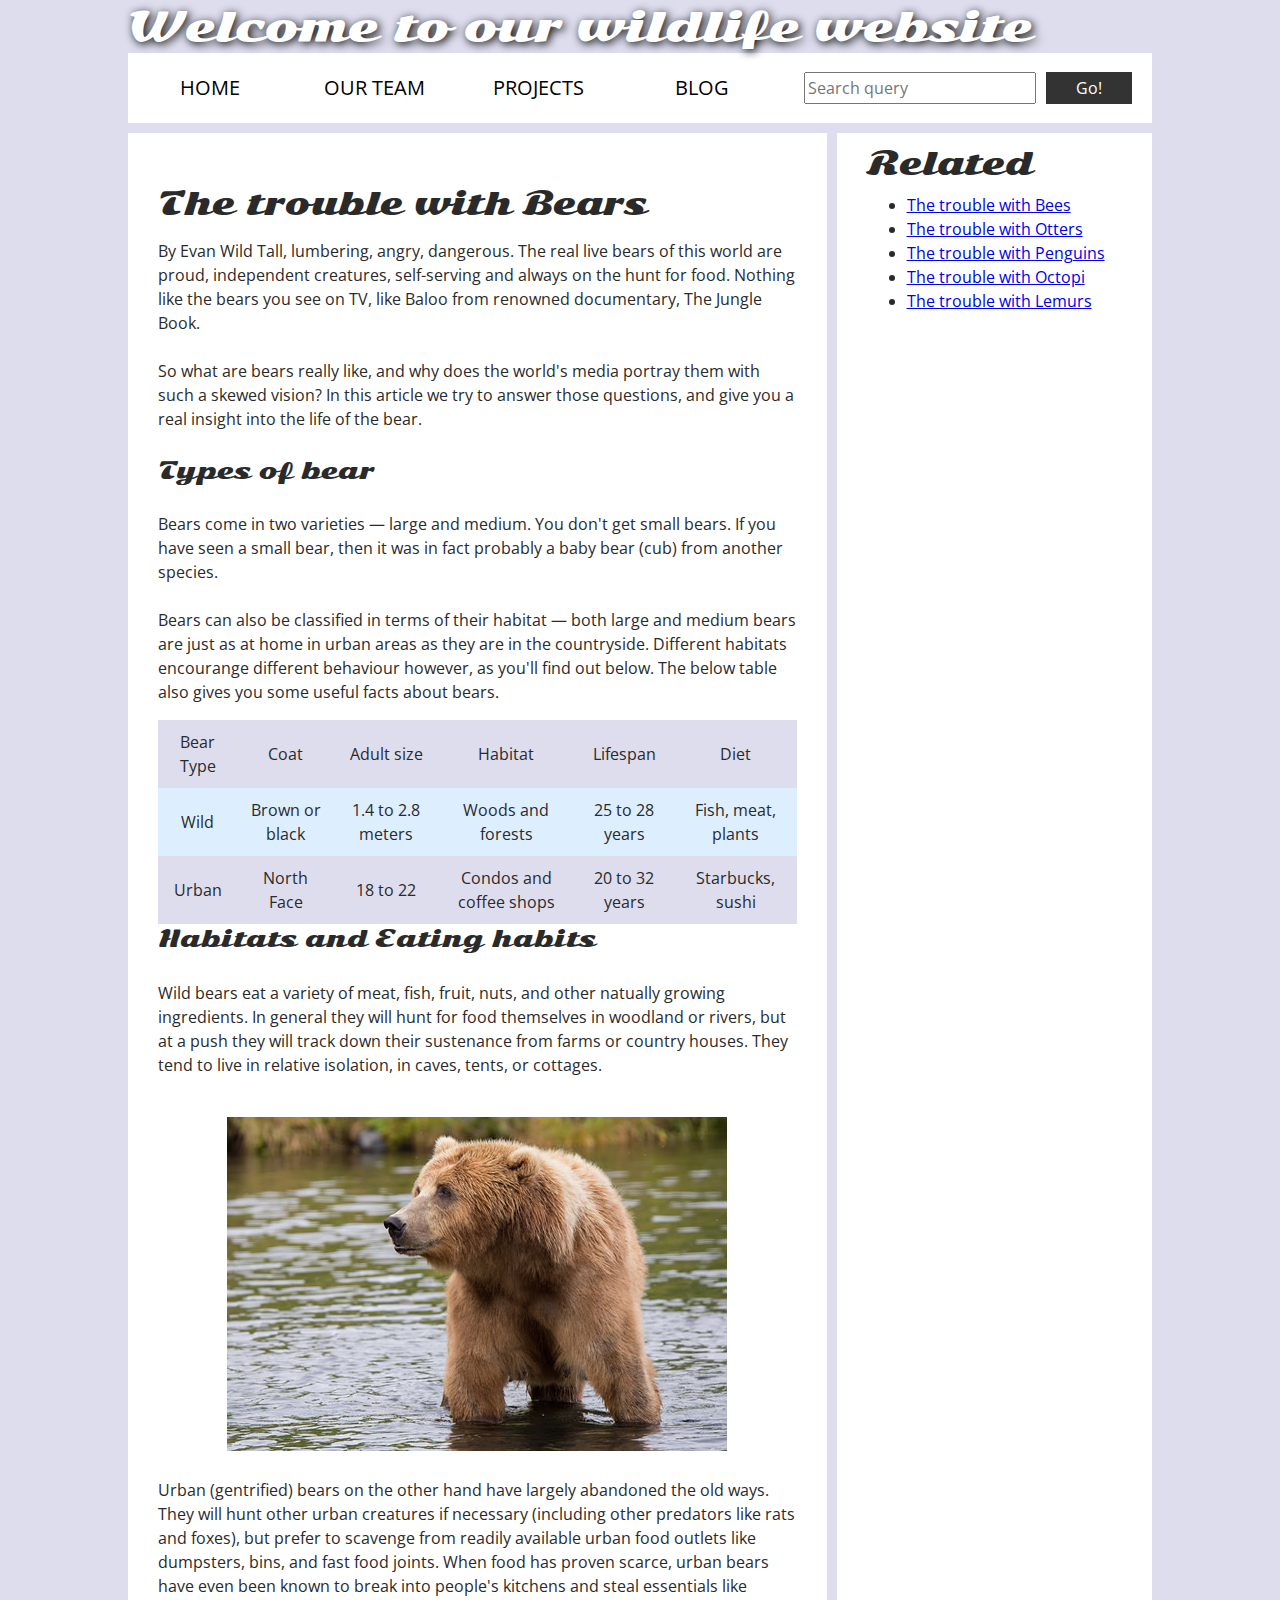
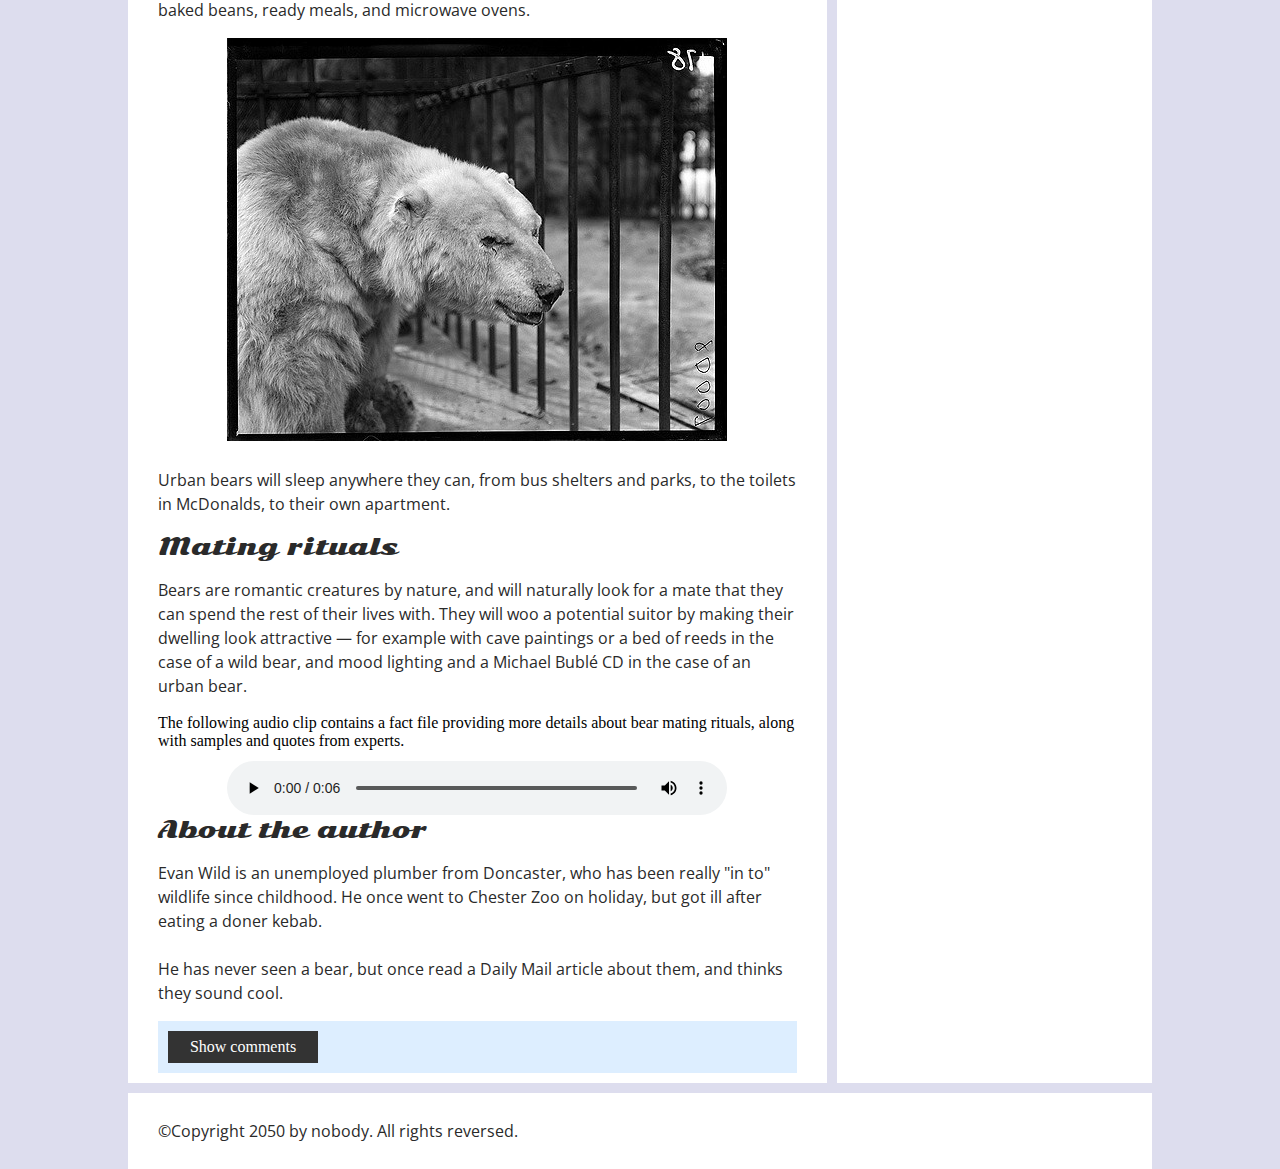
==== lab5/index.html @ 8c6c348c "Lab 5" ====
<!DOCTYPE html>
<html>
  <head>
    <meta charset="utf-8">
    <title>Accessibility assessment</title>
    <link href="https://fonts.googleapis.com/css?family=Open+Sans+Condensed:300|Sonsie+One" rel="stylesheet" type="text/css">
    <link rel="stylesheet" href="style.css">

    <!-- the below three lines are a fix to get HTML5 semantic elements working in old versions of Internet Explorer-->
    <!--[if lt IE 9]>
      <script src="http://html5shiv.googlecode.com/svn/trunk/html5.js"></script>
    <![endif]-->
  </head>

  <body>
    <div class="header">
      <font size="7">Welcome to our wildlife website</font>
    </div>

    <div class="nav">
      <ul>
        <li><a href="#">Home</a></li>
        <li><a href="#">Our team</a></li>
        <li><a href="#">Projects</a></li>
        <li><a href="#">Blog</a></li>
      </ul>    

      <form class="search">
        <input type="search" name="q" placeholder="Search query">
        <input type="submit" value="Go!">
      </form>
    </div>

    <main>
      <article>
        <font size="6"><br>The trouble with Bears</font>
        <p>
        By Evan Wild
        </pr`>
        Tall, lumbering, angry, dangerous. The real live bears of this world are proud, independent creatures, self-serving and always on the hunt for food. Nothing like the bears you see on TV, like Baloo from renowned documentary, The Jungle Book.
        <br><br>
        So what are bears really like, and why does the world's media portray them with such a skewed vision? In this article we try to answer those questions, and give you a real insight into the life of the bear.
        <br><br>
        <font size="5">Types of bear</font>
        <br><br>
        Bears come in two varieties — large and medium. You don't get small bears. If you have seen a small bear, then it was in fact probably a baby bear (cub) from another species.
        <br><br>
        Bears can also be classified in terms of their habitat — both large and medium bears are just as at home in urban areas as they are in the countryside. Different habitats encourange different behaviour however, as you'll find out below. The below table also gives you some useful facts about bears.
        <br>
        <table>
          <thead>
            <tr>
              <td>Bear Type</td>
              <td>Coat</td>
              <td>Adult size</td>
              <td>Habitat</td>
              <td>Lifespan</td>
              <td>Diet</td>
            </tr>
          </thead>
          <tbody>
            <tr>
              <td>Wild</td>
              <td>Brown or black</td>
              <td>1.4 to 2.8 meters</td>
              <td>Woods and forests</td>
              <td>25 to 28 years</td>
              <td>Fish, meat, plants</td>
            </tr>
            <tr>
              <td>Urban</td>
              <td>North Face</td>
              <td>18 to 22</td>
              <td>Condos and coffee shops</td>
              <td>20 to 32 years</td>
              <td>Starbucks, sushi</td>
            </tr>
          </tbody>
        </table>

        <font size="5">Habitats and Eating habits</font>
        <br><br><p>
        Wild bears eat a variety of meat, fish, fruit, nuts, and other natually growing ingredients. In general they will hunt for food themselves in woodland or rivers, but at a push they will track down their sustenance from farms or country houses. They tend to live in relative isolation, in caves, tents, or cottages.
        <br><br></p>
        <img src="media/wild-bear.jpg">
        <br><p>
        Urban (gentrified) bears on the other hand have largely abandoned the old ways. They will hunt other urban creatures if necessary (including other predators like rats and foxes), but prefer to scavenge from readily available urban food outlets like dumpsters, bins, and fast food joints. When food has proven scarce, urban bears have even been known to break into people's kitchens and steal essentials like baked beans, ready meals, and microwave ovens.
        <br></p>
        <img src="media/urban-bear.jpg">
        <br><p>
        Urban bears will sleep anywhere they can, from bus shelters and parks, to the toilets in McDonalds, to their own apartment.
        <br></p>
        <font size="5">Mating rituals</font>
        <br><p>
        Bears are romantic creatures by nature, and will naturally look for a mate that they can spend the rest of their lives with. They will woo a potential suitor by making their dwelling look attractive — for example with cave paintings or a bed of reeds in the case of a wild bear, and mood lighting and a Michael Bublé CD in the case of an urban bear.
        <br></p>
        <font size="3">The following audio clip contains a fact file providing more details about bear mating rituals, along with samples and quotes from experts.</font>
        <br><br>
        <audio controls>
          <source src="media/bear.mp3" type="audio/mp3">
          <source src="media/bear.ogg" type="audio/ogg">
          <p>It looks like your browser doesn't support HTML5 audio players.</p>
        </audio>

        <aside>

          <font size="5">About the author</font>
        <br><p>
          Evan Wild is an unemployed plumber from Doncaster, who has been really "in to" wildlife since childhood. He once went to Chester Zoo on holiday, but got ill after eating a doner kebab.
        <br><br>
          He has never seen a bear, but once read a Daily Mail article about them, and thinks they sound cool.

        </aside>
        <section class="comments">
          <div class="show-hide">Show comments</div>

          <div class="comment-wrapper">

            <font size="6">Add comment</font>

            <form class="comment-form">
              <div class="flex-pair">
                Your name:
                <input type="text" name="name" id="name" placeholder="Enter your name">
              </div>
              <div class="flex-pair">
                Your comment:
                <input type="text" name="comment" id="comment" placeholder="Enter your comment">
              </div>
              <div>
                <input type="submit" value="Submit comment">
              </div>
            </form>

            <font size="6">Comments</font>

            <ul class="comment-container">

              <li>

                <p>Bob Fossil</p>

                <p>Oh I am so glad you taught me all about the big brown angry guys in the woods. With their sniffing little noses and their bad attitudes, they can sure be a menace — I was thinking of putting them all in a truck and driving them outta here. I run a zoo, you know.</p>

              </li>

            </ul>

          </div>
        </section>
      </article>

      <div class="secondary">
        <font size="6">Related</font>

        <ul>
          <li><a href="#">The trouble with Bees</a></li>
          <li><a href="#">The trouble with Otters</a></li>
          <li><a href="#">The trouble with Penguins</a></li>
          <li><a href="#">The trouble with Octopi</a></li>
          <li><a href="#">The trouble with Lemurs</a></li>
        </ul>
      </div>
    </main>

    <footer>
      <p>©Copyright 2050 by nobody. All rights reversed.</p>
    </footer>

    <script src="main.js"></script>

  </body>
</html>
---- lab5/style.css ----
/* || General setup */

html, body {
  margin: 0;
  padding: 0;
}

html {
  font-size: 10px;
  background-color: #dde;
}

body {
  width: 80%;
  min-width: 1024px;
  margin: 0 auto;
}

/* || typography */

font[size="7"], font[size="6"], font[size="5"] {
  font-family: 'Sonsie One', cursive;
  color: #2a2a2a;
}

p, input, li, table, label {
  font-family: 'Open Sans Condensed', sans-serif;
  color: #2a2a2a;
}

font[size="7"] {
  font-size: 4rem;
  text-align: center;
  color: white;
  text-shadow: 2px 2px 10px black;
}

font[size="6"] {
  font-size: 3rem;
  text-align: center;
}

font[size="5"] {
  font-size: 2.2rem;
}

p, li, table {
  font-size: 1.6rem;
  line-height: 1.5;
}

/* || header layout */

div[class="nav"], article, footer, .secondary {
  background-color: rgb(255, 255, 255);
}

article, footer, .secondary {
  padding: 10px 30px;
}

article {
  margin-right: 10px;
}

div[class="nav"] {
  height: 50px;
  background-color: ff80ff;
  display: flex;
  padding: 1% 0;
  margin-bottom: 10px;
}

div[class="nav"] ul {
  padding: 0;
  list-style-type: none;
  flex: 2;
  display: flex;
}

div[class="nav"] li {
  display: inline;
  text-align: center;
  flex: 1;
}

div[class="nav"] a {
  display: inline-block;
  font-size: 2rem;
  text-transform: uppercase;
  text-decoration: none;
  color: black;
}

div[class="nav"] .search {
  flex: 1;
  display: flex;
  align-items: center;
  height: 100%;
  padding: 0 2em;
}

.search input {
  font-size: 1.6rem;
  height: 32px;
}

.search input[type="search"] {
  flex: 3;
}

.search input[type="submit"] {
  flex: 1;
  margin-left: 1rem;
  background: #333;
  border: 0;
  color: white;
}

/* || main layout */

main {
  display: flex;
}

article {
  flex: 5;
}

.secondary {
  flex: 2;
}

footer {
  margin-top: 10px;
}

/* Table styling */

table {
  width: 100%;
  background-color: #dde;
  border-collapse: collapse;
}

th, td {
  padding: 10px;
}

td {
  text-align: center;
}

th[scope="col"] {
  border-bottom: 1px solid black;
}

tbody tr:nth-child(odd) {
  background-color: #def;
}

/* styling content images and audio */

img, audio {
  display: block;
  margin: 0 auto;
}

audio {
  width: 500px;
}

/* Comments styling */

.comments {
  background-color: #def;
  padding: 10px;
}

.show-hide {
  cursor: pointer;
}

.comments font[size="6"] {
  font-size: 2rem;
}

.comments font[size="6"]:nth-of-type(2) {
  margin-bottom: 0;
}

.comment-form {
  margin-bottom: 3rem;
}

.comment-form .flex-pair {
  display: flex;
  padding: 0 3rem 1rem;
}

.comment-form label {
  align-self: center;
  flex: 2;
  text-align: right;
}

.comment-form input {
  margin-left: 1rem;
  flex: 6;
}

.show-hide {
  text-align: center;
  width: 150px;
}

.comment-form input, .comment-form label, .show-hide {
  font-size: 1.6rem;
  line-height: 32px;
}

.comment-form input[type="submit"], .show-hide {
  background: #333;
  border: 0;
  color: white;
}

.comment-form input[type="submit"] {
  width: 30%;
  display: block;
  margin: 0 auto;
}

.comment-container {
  margin-top: 0;
}

.comment-container li {
  list-style-type: none;
  display: flex;
}

.comment-container li p:nth-child(1) {
  flex: 1;
  font-weight: bold;
}

.comment-container li p:nth-child(2) {
  flex: 5;
}
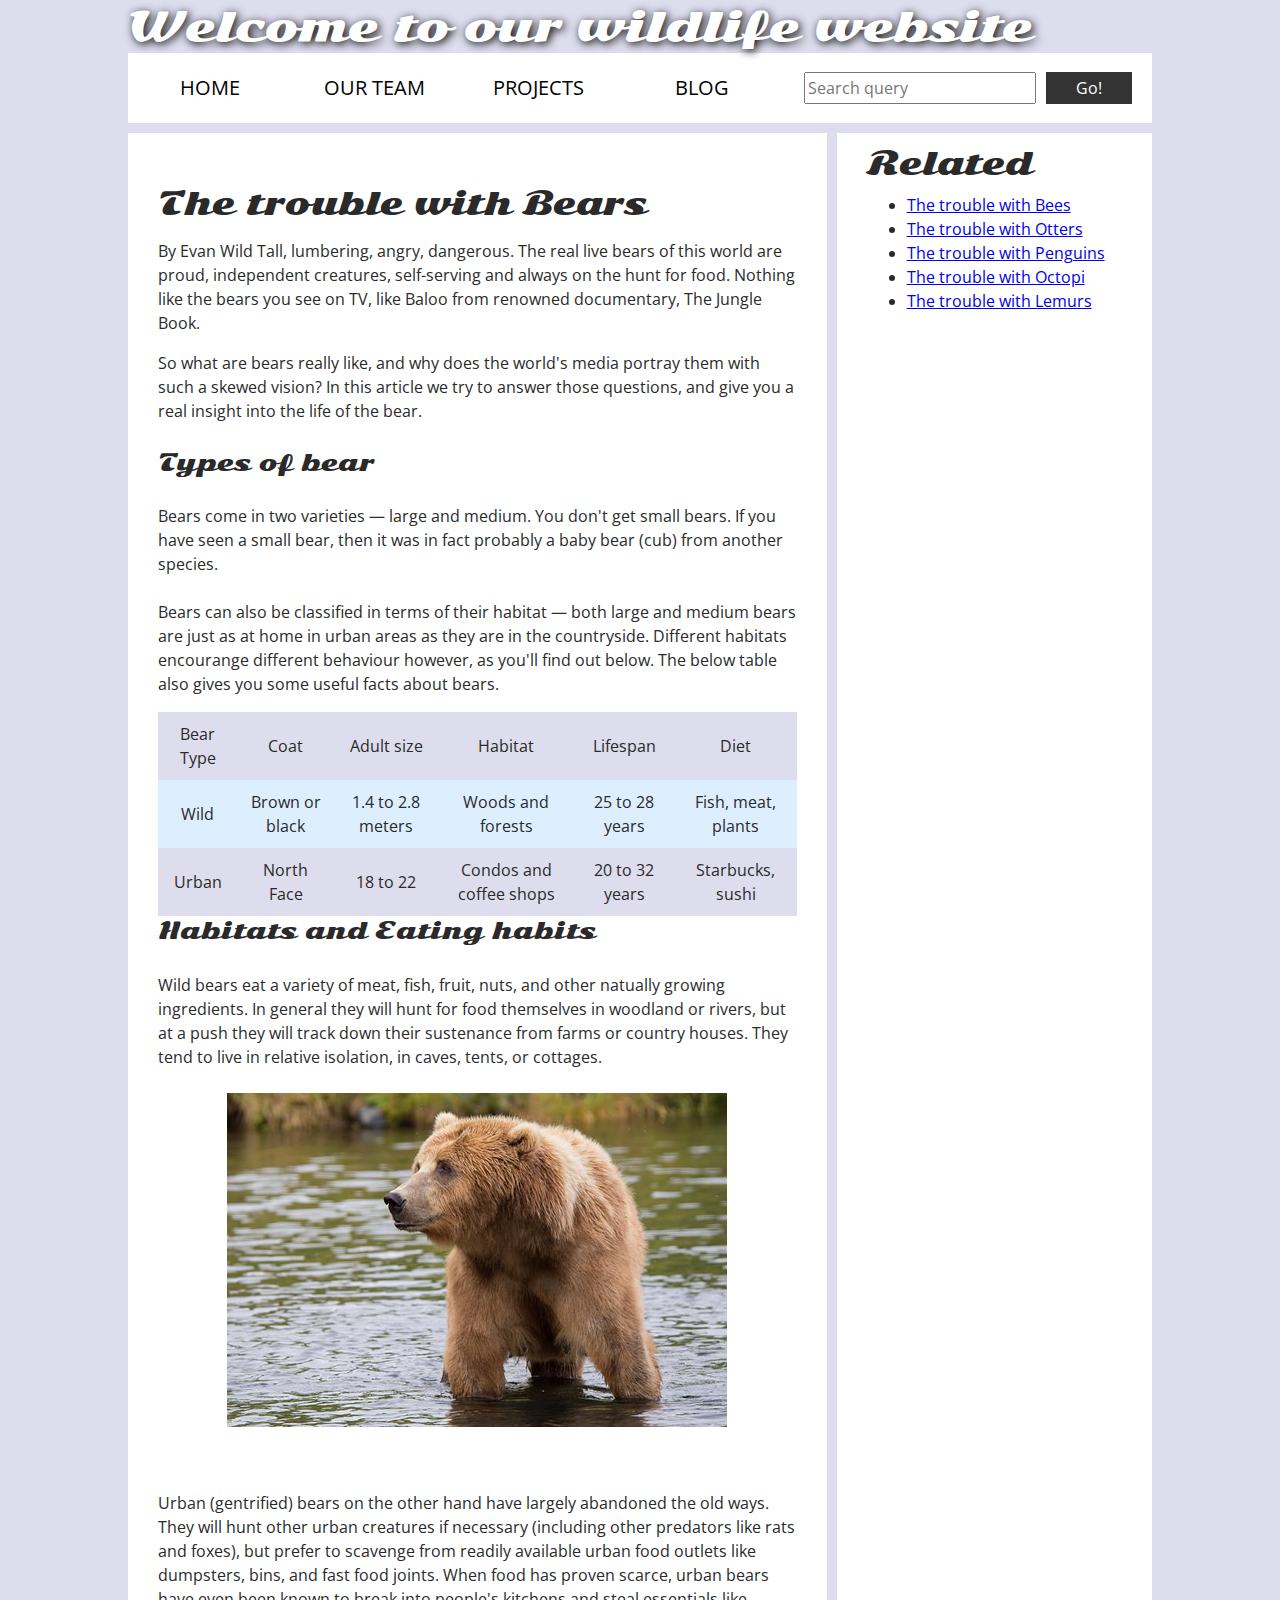
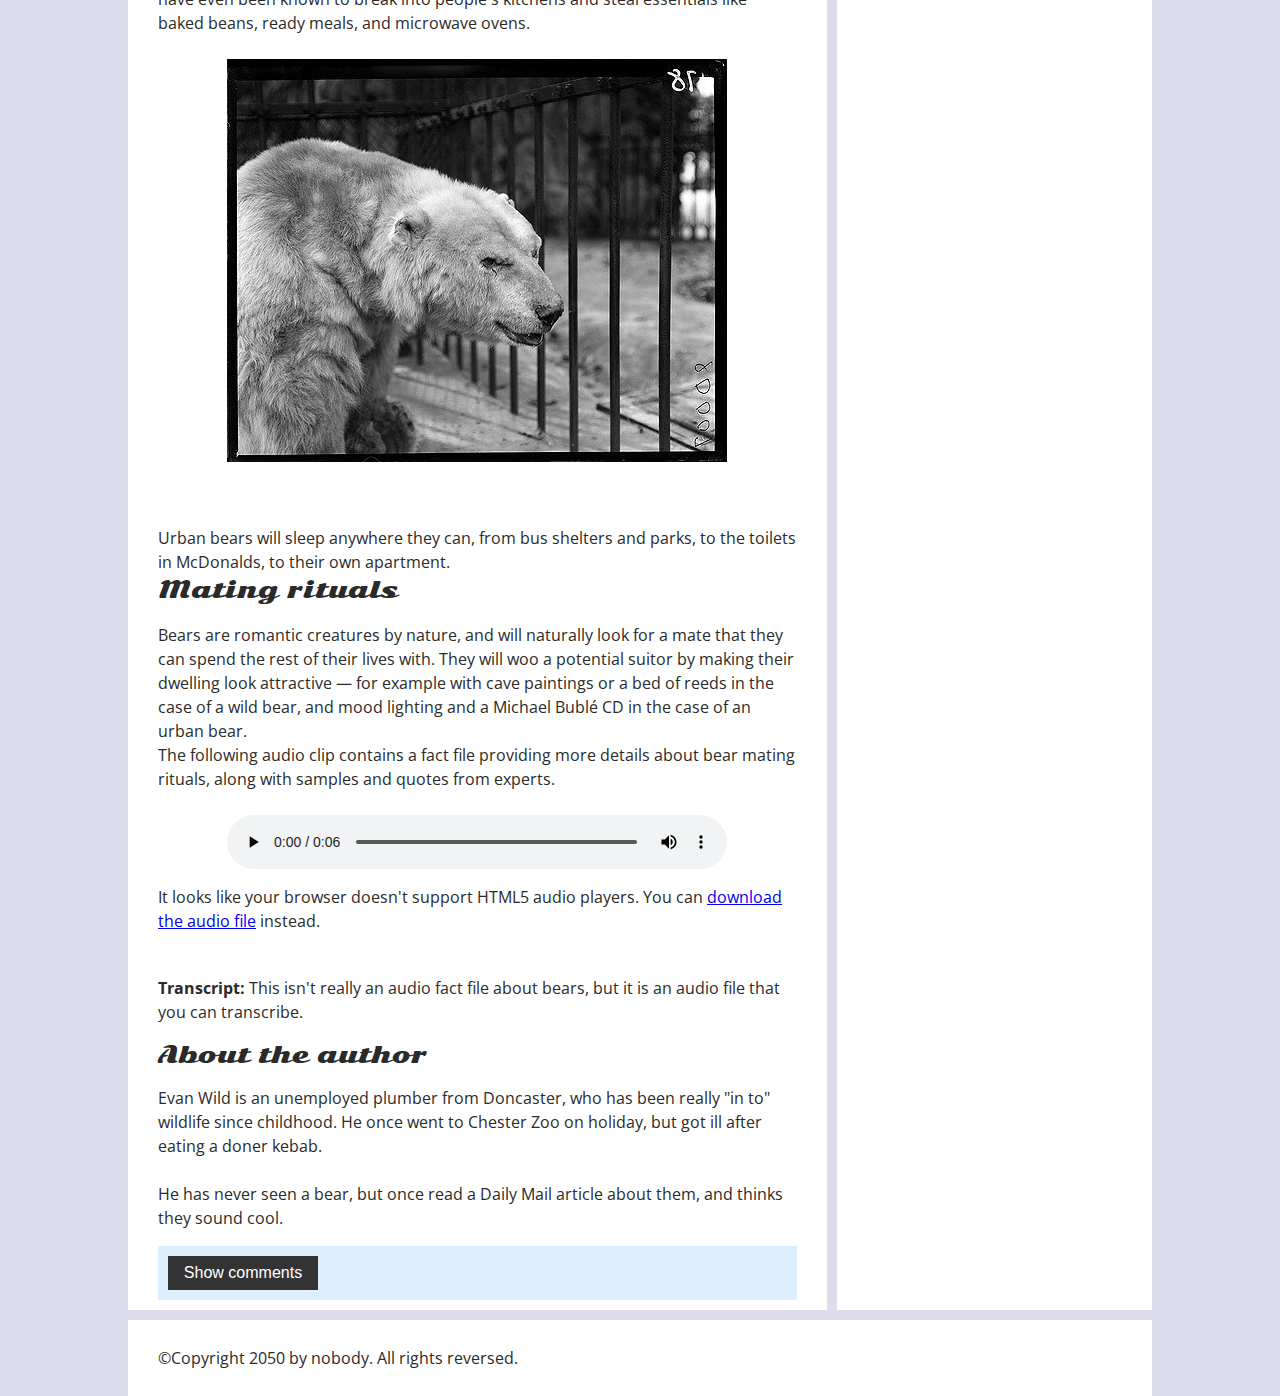
==== commit e4cbf329: "updates" ====
--- a/lab5/index.html
+++ b/lab5/index.html
@@ -1,5 +1,10 @@
+<!--
+	Name: Amarnath Pradeep
+	File: index.html
+	Date: 08 August 2024
+	-->
 <!DOCTYPE html>
-<html>
+<html lang="en">
   <head>
     <meta charset="utf-8">
     <title>Accessibility assessment</title>
@@ -11,7 +16,7 @@
       <script src="http://html5shiv.googlecode.com/svn/trunk/html5.js"></script>
     <![endif]-->
   </head>
-
+  
   <body>
     <div class="header">
       <font size="7">Welcome to our wildlife website</font>
@@ -26,7 +31,7 @@
       </ul>    
 
       <form class="search">
-        <input type="search" name="q" placeholder="Search query">
+        <input type="search" name="q" placeholder="Search query" aria-label="Search">
         <input type="submit" value="Go!">
       </form>
     </div>
@@ -38,7 +43,7 @@
         By Evan Wild
         </pr`>
         Tall, lumbering, angry, dangerous. The real live bears of this world are proud, independent creatures, self-serving and always on the hunt for food. Nothing like the bears you see on TV, like Baloo from renowned documentary, The Jungle Book.
-        <br><br>
+        <br><p>
         So what are bears really like, and why does the world's media portray them with such a skewed vision? In this article we try to answer those questions, and give you a real insight into the life of the bear.
         <br><br>
         <font size="5">Types of bear</font>
@@ -81,27 +86,29 @@
         <font size="5">Habitats and Eating habits</font>
         <br><br><p>
         Wild bears eat a variety of meat, fish, fruit, nuts, and other natually growing ingredients. In general they will hunt for food themselves in woodland or rivers, but at a push they will track down their sustenance from farms or country houses. They tend to live in relative isolation, in caves, tents, or cottages.
-        <br><br></p>
-        <img src="media/wild-bear.jpg">
-        <br><p>
+        <br><br>
+        <img src="media/wild-bear.jpg" alt="Wild bear standing in a forest river">
+        <br><br><p>
         Urban (gentrified) bears on the other hand have largely abandoned the old ways. They will hunt other urban creatures if necessary (including other predators like rats and foxes), but prefer to scavenge from readily available urban food outlets like dumpsters, bins, and fast food joints. When food has proven scarce, urban bears have even been known to break into people's kitchens and steal essentials like baked beans, ready meals, and microwave ovens.
-        <br></p>
-        <img src="media/urban-bear.jpg">
-        <br><p>
+        <br><br>
+        <img src="media/urban-bear.jpg" alt="Urban bear in a city environment">
+        <br><br><p>
         Urban bears will sleep anywhere they can, from bus shelters and parks, to the toilets in McDonalds, to their own apartment.
-        <br></p>
+        <br>
         <font size="5">Mating rituals</font>
         <br><p>
         Bears are romantic creatures by nature, and will naturally look for a mate that they can spend the rest of their lives with. They will woo a potential suitor by making their dwelling look attractive — for example with cave paintings or a bed of reeds in the case of a wild bear, and mood lighting and a Michael Bublé CD in the case of an urban bear.
-        <br></p>
+        <br>
         <font size="3">The following audio clip contains a fact file providing more details about bear mating rituals, along with samples and quotes from experts.</font>
         <br><br>
         <audio controls>
           <source src="media/bear.mp3" type="audio/mp3">
           <source src="media/bear.ogg" type="audio/ogg">
-          <p>It looks like your browser doesn't support HTML5 audio players.</p>
+          <p>It looks like your browser doesn't support HTML5 audio players. You can <a href="media/bear.mp3" download>download the audio file</a> instead.</p>
         </audio>
-
+        <br>
+        <p><strong>Transcript:</strong> This isn't really an audio fact file about bears, but it is an audio file that you can transcribe.</p>
+      
         <aside>
 
           <font size="5">About the author</font>
@@ -112,19 +119,19 @@
 
         </aside>
         <section class="comments">
-          <div class="show-hide">Show comments</div>
-
+          <button class="show-hide">Show comments</button>
+          
           <div class="comment-wrapper">
 
             <font size="6">Add comment</font>
 
             <form class="comment-form">
               <div class="flex-pair">
-                Your name:
+                <p><label for="name">Your name:</label>
                 <input type="text" name="name" id="name" placeholder="Enter your name">
               </div>
               <div class="flex-pair">
-                Your comment:
+                <p><label for="comment">Your comment:</label>
                 <input type="text" name="comment" id="comment" placeholder="Enter your comment">
               </div>
               <div>
--- a/lab5/style.css
+++ b/lab5/style.css
@@ -1,4 +1,8 @@
-/* || General setup */
+/* || 
+	Name: Amarnath Pradeep
+	File: style.css
+	Date: 08 August 2024
+*/
 
 html, body {
   margin: 0;
@@ -177,6 +181,10 @@
   padding: 10px;
 }
 
+.flex-pair label {
+  margin-right: 10px; /* Adjust spacing between label and input */
+  font-weight: bold; /* Make labels more distinct */
+}
 .show-hide {
   cursor: pointer;
 }
@@ -247,4 +255,4 @@
 
 .comment-container li p:nth-child(2) {
   flex: 5;
-}
+}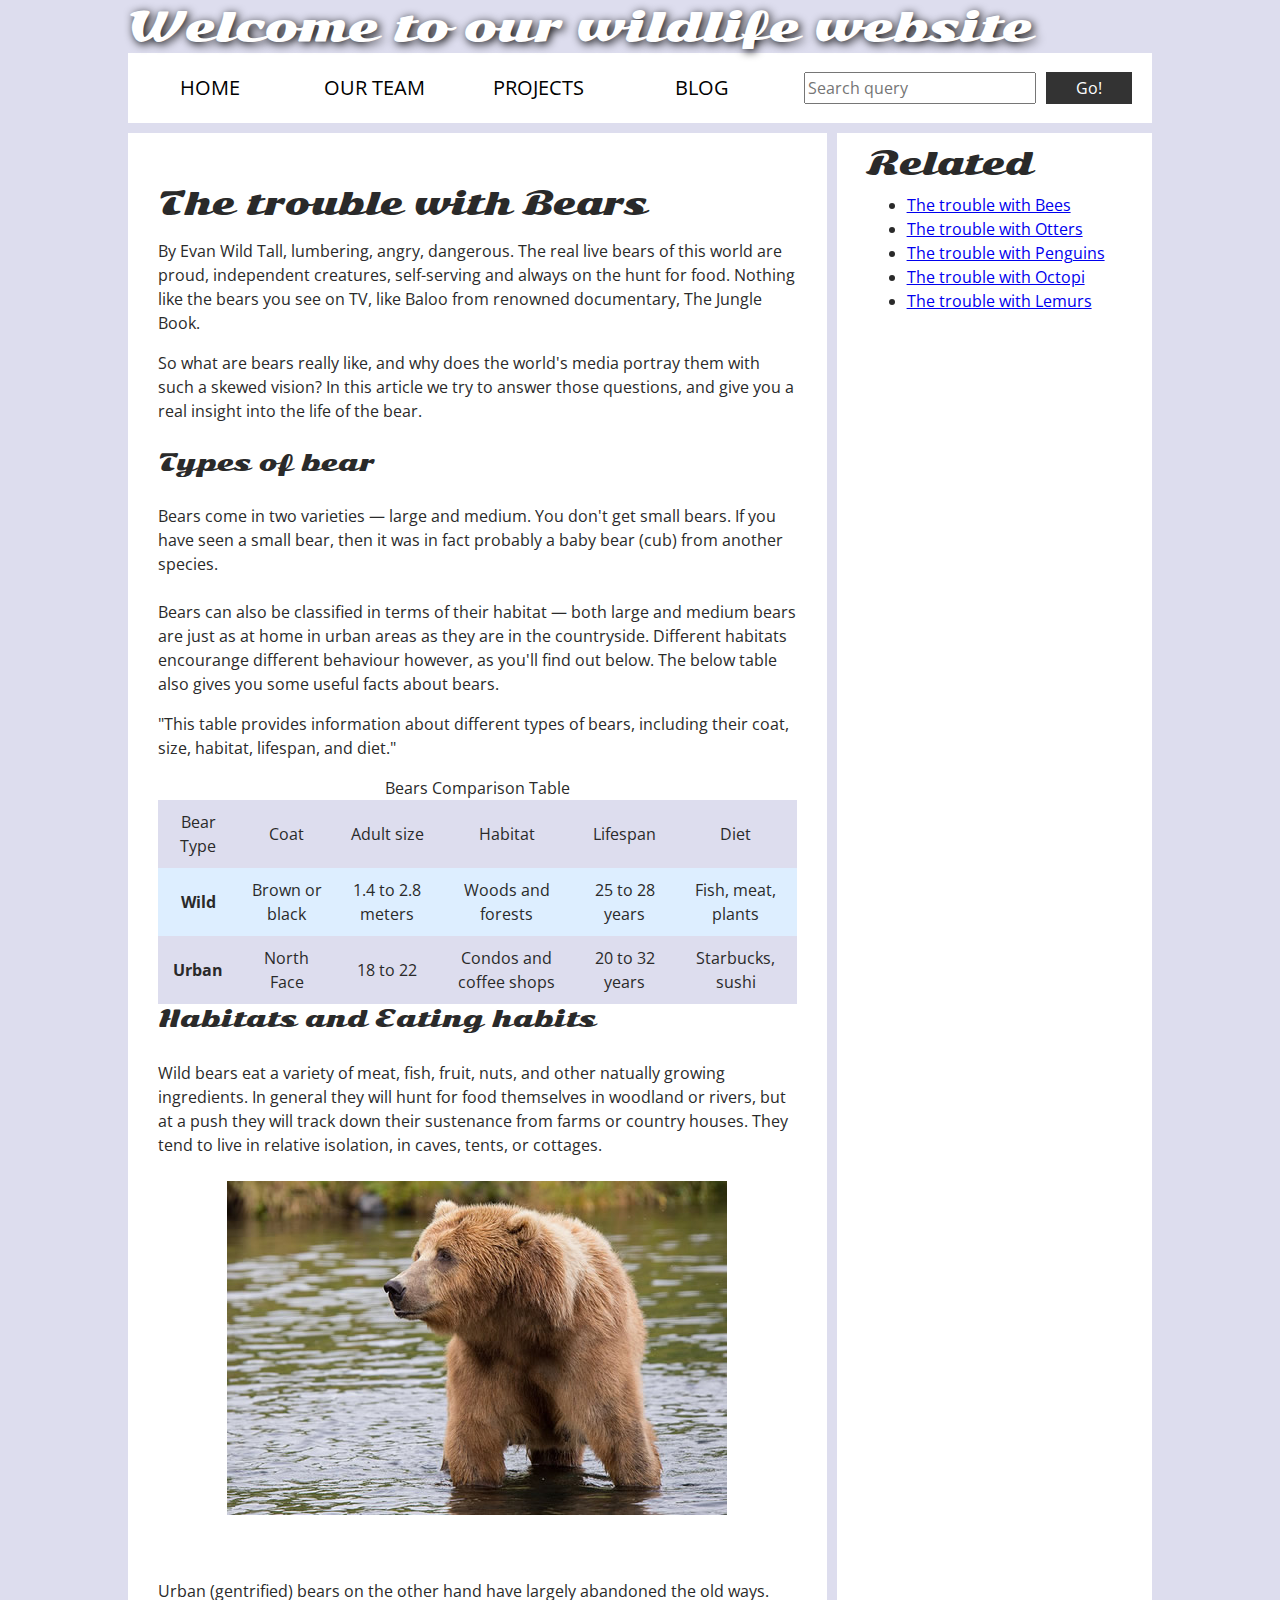
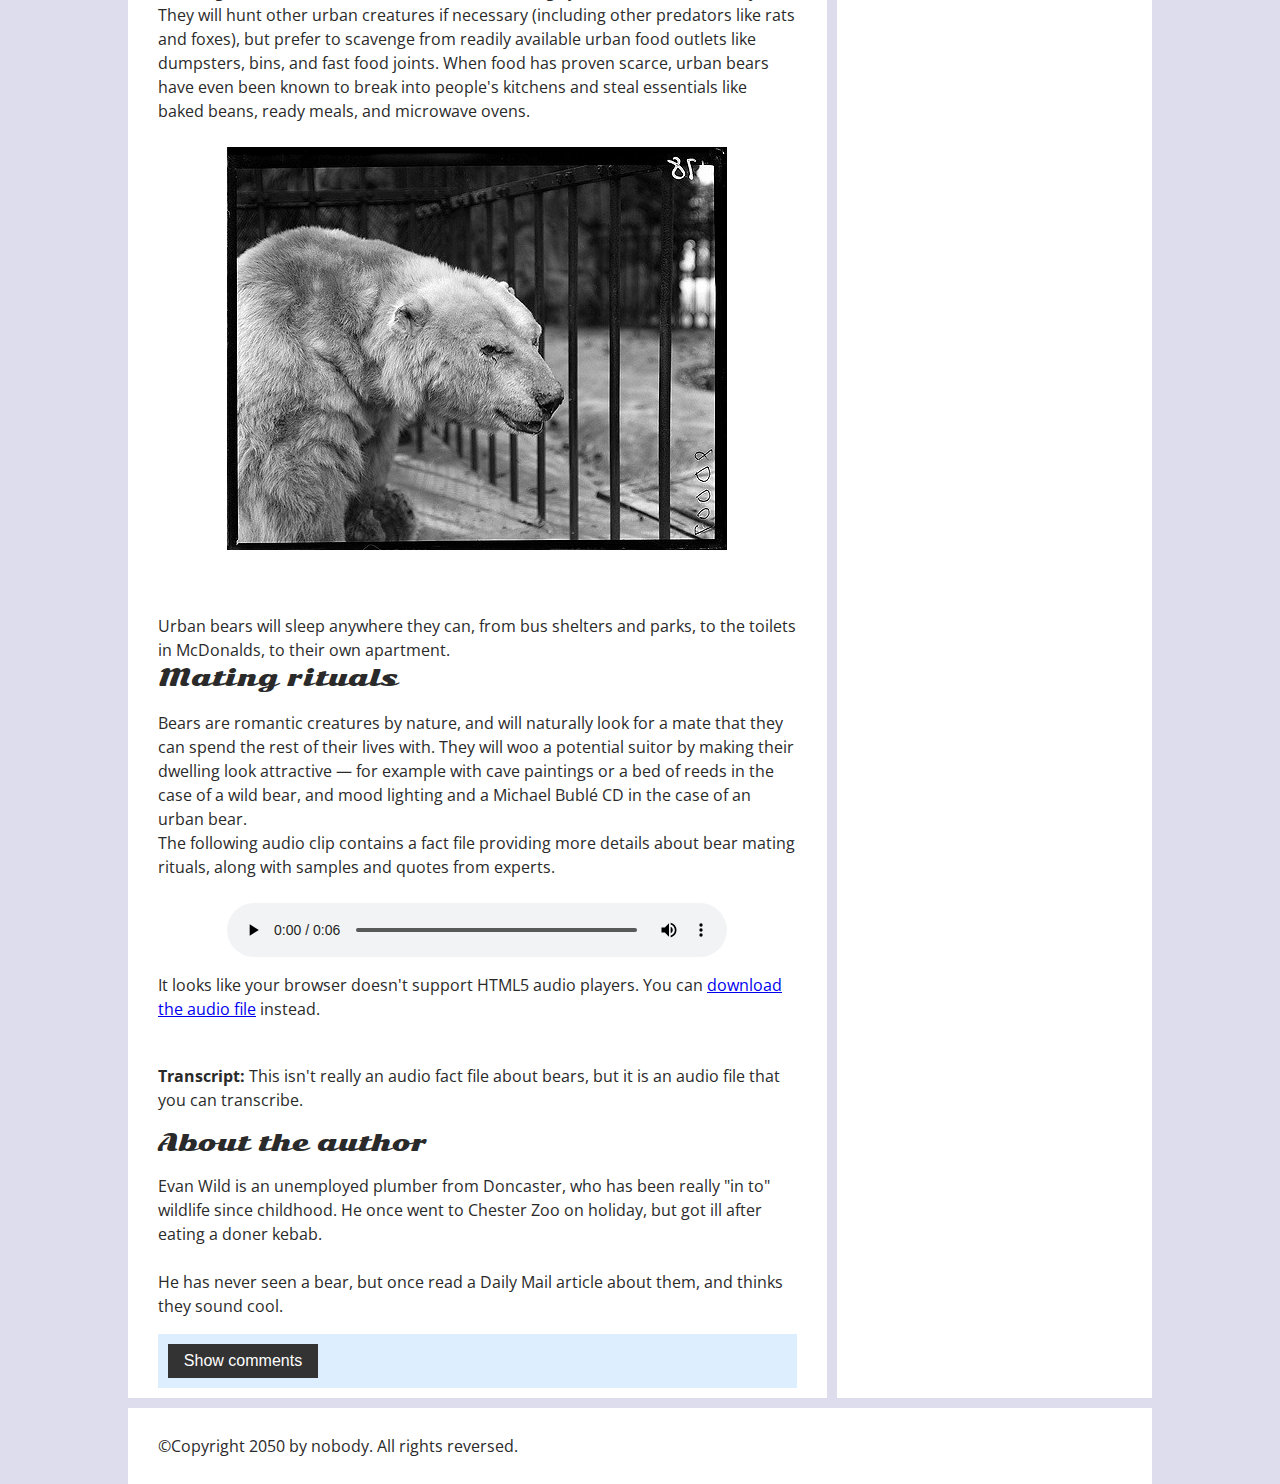
==== commit e7ac0f77: "changes" ====
--- a/lab5/index.html
+++ b/lab5/index.html
@@ -53,6 +53,8 @@
         Bears can also be classified in terms of their habitat — both large and medium bears are just as at home in urban areas as they are in the countryside. Different habitats encourange different behaviour however, as you'll find out below. The below table also gives you some useful facts about bears.
         <br>
         <table>
+          <caption>Bears Comparison Table</caption>
+          <summary><p>"This table provides information about different types of bears, including their coat, size, habitat, lifespan, and diet."</summary>
           <thead>
             <tr>
               <td>Bear Type</td>
@@ -65,7 +67,7 @@
           </thead>
           <tbody>
             <tr>
-              <td>Wild</td>
+              <th scope="row">Wild</th>
               <td>Brown or black</td>
               <td>1.4 to 2.8 meters</td>
               <td>Woods and forests</td>
@@ -73,7 +75,7 @@
               <td>Fish, meat, plants</td>
             </tr>
             <tr>
-              <td>Urban</td>
+              <th scope="row">Urban</th>
               <td>North Face</td>
               <td>18 to 22</td>
               <td>Condos and coffee shops</td>
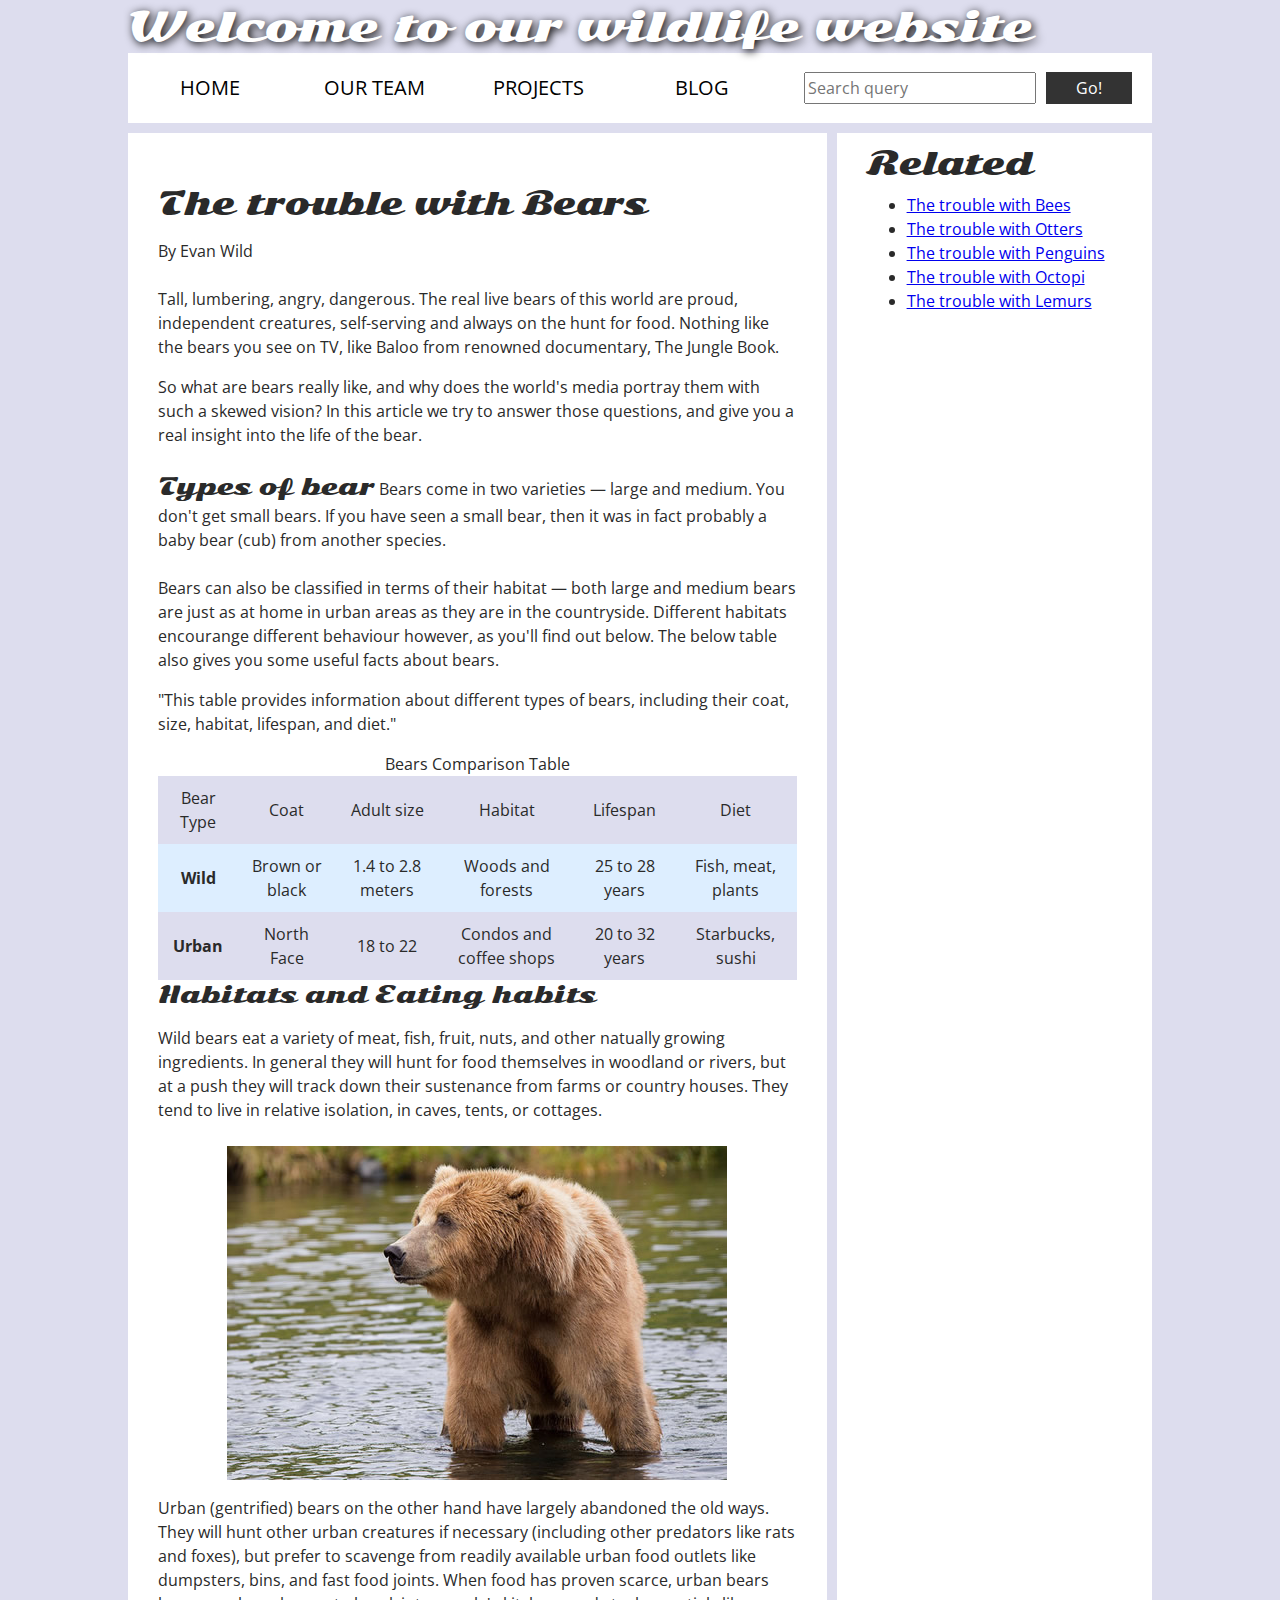
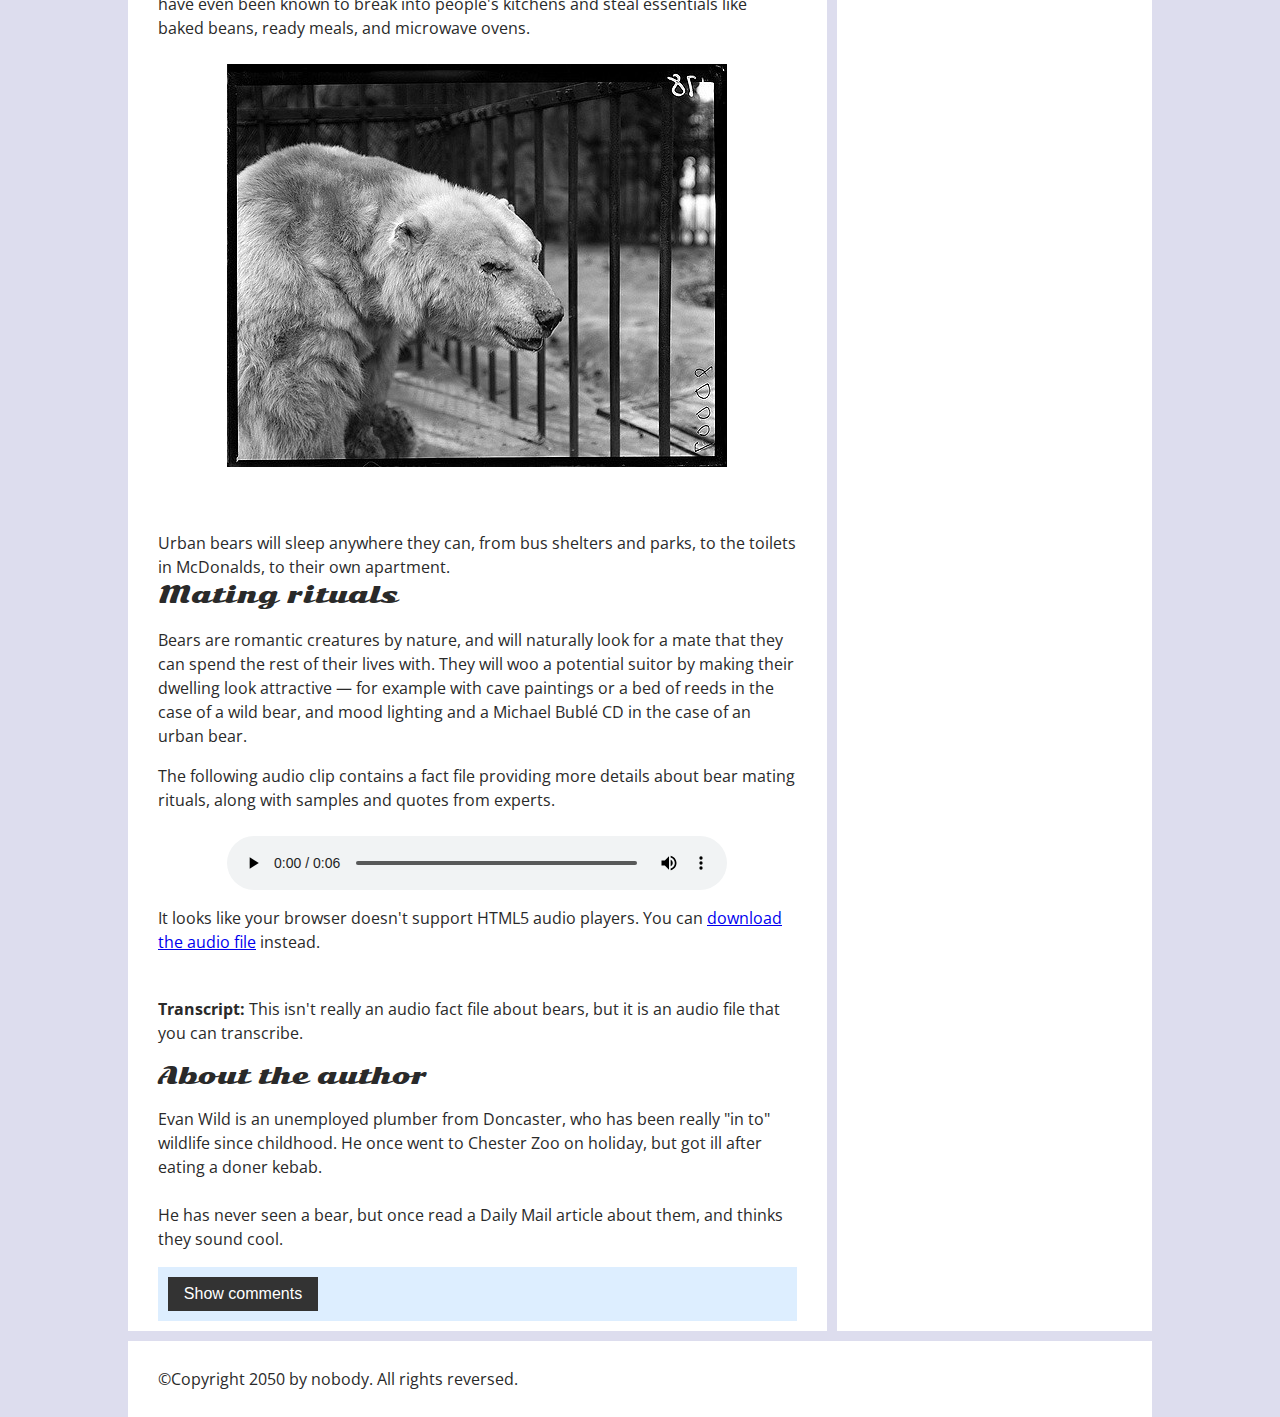
==== commit ed92e93f: "changes" ====
--- a/lab5/index.html
+++ b/lab5/index.html
@@ -2,6 +2,7 @@
 	Name: Amarnath Pradeep
 	File: index.html
 	Date: 08 August 2024
+   Description: A informative webpage about different types of bears and their behaviors, habitats, and characteristics.
 	-->
 <!DOCTYPE html>
 <html lang="en">
@@ -41,13 +42,12 @@
         <font size="6"><br>The trouble with Bears</font>
         <p>
         By Evan Wild
-        </pr`>
+        <br><br>
         Tall, lumbering, angry, dangerous. The real live bears of this world are proud, independent creatures, self-serving and always on the hunt for food. Nothing like the bears you see on TV, like Baloo from renowned documentary, The Jungle Book.
-        <br><p>
+        <p>
         So what are bears really like, and why does the world's media portray them with such a skewed vision? In this article we try to answer those questions, and give you a real insight into the life of the bear.
         <br><br>
         <font size="5">Types of bear</font>
-        <br><br>
         Bears come in two varieties — large and medium. You don't get small bears. If you have seen a small bear, then it was in fact probably a baby bear (cub) from another species.
         <br><br>
         Bears can also be classified in terms of their habitat — both large and medium bears are just as at home in urban areas as they are in the countryside. Different habitats encourange different behaviour however, as you'll find out below. The below table also gives you some useful facts about bears.
@@ -86,11 +86,11 @@
         </table>
 
         <font size="5">Habitats and Eating habits</font>
-        <br><br><p>
+        <p>
         Wild bears eat a variety of meat, fish, fruit, nuts, and other natually growing ingredients. In general they will hunt for food themselves in woodland or rivers, but at a push they will track down their sustenance from farms or country houses. They tend to live in relative isolation, in caves, tents, or cottages.
         <br><br>
         <img src="media/wild-bear.jpg" alt="Wild bear standing in a forest river">
-        <br><br><p>
+        <p>
         Urban (gentrified) bears on the other hand have largely abandoned the old ways. They will hunt other urban creatures if necessary (including other predators like rats and foxes), but prefer to scavenge from readily available urban food outlets like dumpsters, bins, and fast food joints. When food has proven scarce, urban bears have even been known to break into people's kitchens and steal essentials like baked beans, ready meals, and microwave ovens.
         <br><br>
         <img src="media/urban-bear.jpg" alt="Urban bear in a city environment">
@@ -98,9 +98,9 @@
         Urban bears will sleep anywhere they can, from bus shelters and parks, to the toilets in McDonalds, to their own apartment.
         <br>
         <font size="5">Mating rituals</font>
-        <br><p>
+        <p>
         Bears are romantic creatures by nature, and will naturally look for a mate that they can spend the rest of their lives with. They will woo a potential suitor by making their dwelling look attractive — for example with cave paintings or a bed of reeds in the case of a wild bear, and mood lighting and a Michael Bublé CD in the case of an urban bear.
-        <br>
+        <p>
         <font size="3">The following audio clip contains a fact file providing more details about bear mating rituals, along with samples and quotes from experts.</font>
         <br><br>
         <audio controls>
